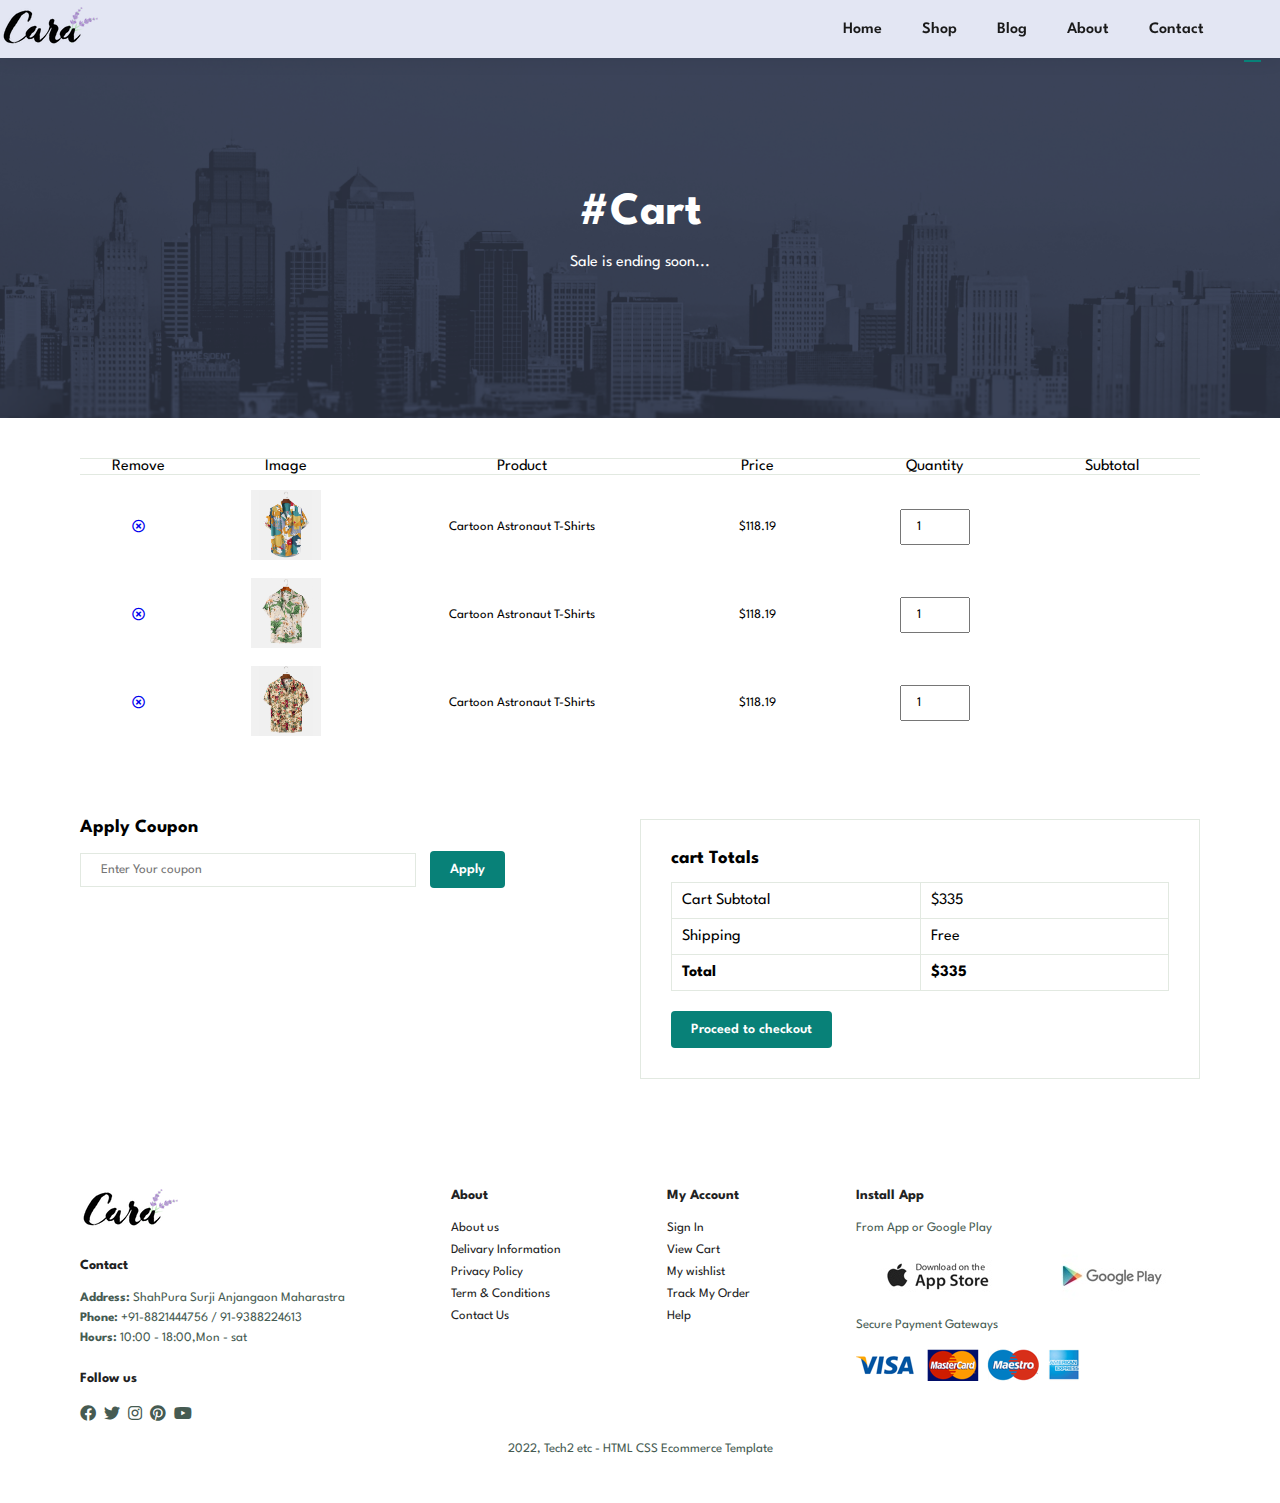
==== cart.html @ f4cc3b66 "done" ====
<!DOCTYPE html>
<html lang="en">

<head>
    <meta charset="UTF-8">
    <meta name="viewport" content="width=device-width, initial-scale=1.0">
    <meta http-equiv="X-UA-Compatible" content="ie=edge">
    <title>Shop</title>
    <link rel="stylesheet" href="style.css">
    <link rel="stylesheet" href="https://pro.fontawesome.com/releases/v5.10.0/css/all.css">
</head>

<body>
    <section id="header">
        <a href="#"><img src="img/logo.png" class="logo" alt="logo"></a>
        <div>
            <ul id="navbar">
                <li><a  href="index.html">Home</a></li>
                <li><a href="shop.html">Shop</a></li>
                <li><a href="blog.html">Blog</a></li>
                <li><a href="about.html">About</a></li>
                <li><a  href="contact.html">Contact</a></li>
                <li id="lg-bag"><a class="active" href="cart.html"><i class="far fa-shopping-bag"></i></a></li>
                <a href="#" id="close"> <i class="far fa-times"></i></a>
            </ul>

        </div>
        <div id="mobile">

<a href="cart.html"><i class="far fa-shopping-bag"></i></a>
<i id="bar" class="fas fa-outdent"></i>
        </div>
    </section>
    <section id="page-header" class="about-header">
        
        <h2>#Cart</h2>
        
        <p>Sale is ending soon...</p>
       
    </section>
    <section id="cart" class="section-p1">
        <table width="100%">
            <thead>
                <tr>
                    <td>Remove</td>
                    <td>Image</td>
                    <td>Product</td>
                    <td>Price</td>
                    <td>Quantity</td>
                    <td>Subtotal</td>
                </tr>
            </thead>
            <tbody>
                <tr>
                    <td><a href="#"><i class="far fa-times-circle"></i></a></td>
                    <td><img src="img/products/f1.jpg" alt=""></td>
                    <td>Cartoon Astronaut T-Shirts</td>
                    <td>$118.19</td>
                    <td><input type="number" value="1"></td>
                </tr>
                <tr>
                    <td><a href="#"><i class="far fa-times-circle"></i></a></td>
                    <td><img src="img/products/f2.jpg" alt=""></td>
                    <td>Cartoon Astronaut T-Shirts</td>
                    <td>$118.19</td>
                    <td><input type="number" value="1"></td>
                </tr>
                <tr>
                    <td><a href="#"><i class="far fa-times-circle"></i></a></td>
                    <td><img src="img/products/f3.jpg" alt=""></td>
                    <td>Cartoon Astronaut T-Shirts</td>
                    <td>$118.19</td>
                    <td><input type="number" value="1"></td>
                
                </tr>
            </tbody>
        </table>
    </section >
     <section id="cart-add" class="section-p1">
        <div id="coupon">
            <h3>Apply Coupon</h3>
            <div>
                <input type="text" placeholder="Enter Your coupon">
                <button class="normal">Apply</button>
            </div>
        </div>
        <div id="subtotal">
            <h3>cart Totals</h3>
            <table>
                <tr>
                    <td>Cart Subtotal</td>
                    <td>$335</td>
                </tr>
                <tr>
                    <td>Shipping</td>
                    <td>Free</td>

                </tr>
                <tr>
                    <td><strong>Total</strong></td>
                    <td><strong>$335</strong></td>

                </tr>
                
            </table>
            <button class="normal"> Proceed to checkout</button>
        </div>

     </section>
    
     <footer class="section-p1">
        <div class="col">
           <img  class="logo" src="img/logo.png" alt="">
           <h4>Contact</h4>
           <p><strong>Address: </strong> ShahPura Surji Anjangaon Maharastra </p>
           <p><strong>Phone: </strong> +91-8821444756 / 91-9388224613 </p>
            <p><strong>Hours: </strong> 10:00 - 18:00,Mon - sat</p>
            <div class="follow">
               <h4>Follow us</h4>
               <div class="icon">
                   <i class="fab fa-facebook"></i>
                   <i class="fab fa-twitter"></i>
                   <i class="fab fa-instagram"></i>
                   <i class="fab fa-pinterest"></i>
                   <i class="fab fa-youtube"></i>
   
   
               </div>
            </div>
       </div>
       <div class="col">
           <h4>About </h4>
           <a href="#">About us</a>
           <a href="#">Delivary Information</a>
           <a href="#">Privacy Policy</a>
           <a href="#">Term & Conditions</a>
           <a href="#">Contact Us</a>
   
   
       </div>
       <div class="col">
           <h4>My Account </h4>
           <a href="#">Sign In</a>
           <a href="#">View Cart</a>
           <a href="#">My wishlist</a>
           <a href="#">Track My Order</a>
           <a href="#">Help</a>
   
   
       </div>
       <div class="col install">
           <h4>Install App</h4>
           <p>From App or Google Play</p>
           <div>
           <img src="img/pay/app.jpg" alt="">
           <img src="img/pay/play.jpg" alt="">
           </div>
           <p>Secure Payment Gateways</p>
           <img src="img/pay/pay.png" alt="">
       </div>
       <div class="copyright">
           <p>2022, Tech2 etc - HTML CSS Ecommerce Template</p>
       </div>
       </footer>
    <script src="script.js"></script>
</body>

</html>
---- style.css ----
@import url("https://fonts.googleapis.com/css2?family=Spartan:wght@100;200;300;400;500;600;700;800;900&display=swap");
* {
  margin: 0;
  padding: 0;
  box-sizing: border-box;
  font-family: "Spartan", sans-serif;
}

html {
  scroll-behavior: smooth;
}

/* Global Styles */

h1 {
  font-size: 50px;
  line-height: 64px;
  color: #222;
}

h2 {
  font-size: 46px;
  line-height: 54px;
  color: #222;
}

h4 {
  font-size: 20px;
  color: #222;
}

h6 {
  font-weight: 700;
  font-size: 12px;
}

p {
  font-size: 16px;
  color: #465b52;
  margin: 15px 0 20px 0;
}

.section-p1 {
  padding: 40px 80px;
}

.section-m1 {
  margin: 40px 0;
}
button.normal{
font-size: 14px;
font-weight: 600;
padding: 15px 30px;
color: #000;
background-color: #fff;
border-radius: 4px;
cursor: pointer;
border: none;
outline: none;
transition: 0.2s;
}
button.white{
    font-size: 13px;
    font-weight: 600;
    padding: 11px 18px;
    color: #fff;
    background-color: transparent;
    cursor: pointer;
    border: 1px solid white;
    outline: none;
    transition: 0.2s;
    }

body {
  width: 100%;
}
#header{
    display: flex;
    align-items: center;
    justify-content: space-between;
    padding: 20px,80px;
    background-color: #E3E6F3;
    box-shadow: 0 5px 15px rgba(0,0 ,0, 0.06);
    z-index: 999;
    position: sticky;
    top: 0;
    left: 0;


}
#navbar{
 display: flex;
 align-items: center;
 justify-content: center;   
}
#navbar li{
    list-style: none;
    padding: 20px;
    position: relative;
}
#navbar li a{
    text-decoration: none;
    font-size: 16px;
    font-weight: 600;
    color: #1a1a1a;
    transition: 0.3s ease;


}
#navbar li a:hover,
#navbar li a.active{
   color: #088178;
}
#navbar li a.active::after,
#navbar li a:hover::after{
    content: "";
    width: 30%;
    height: 2px;
    background: #088178;
    position: absolute;
    bottom: -4px;
    left: 20px;
}
#mobile{
    display: none;
    align-items: center;

}
#close{
    display: none;
}
#hero{
    background-image: url("img/hero4.png");
    height: 90vh;
    width: 100%;
    background-size:cover ;
    background-position: top 25% right 0 ;
    padding: 0 80;
    display: flex;
    flex-direction: column;
    align-items: flex-start;
    justify-content: center;

}
#hero h4{
    padding-bottom: 15px;
}
#hero h1{
    color:#088178;

}
#hero button{
    background-image: url("img/button.png");
    background-color: transparent;
    color: #088178;
    border: 0;
    padding: 14px 80px 14px 65px;
    background-color: no-repeat;
    cursor: pointer;
    font-weight: 700;
    font-size: 15px;
}
#feature{
    display: flex;
    align-items: center;
    justify-content: space-between;
    flex-wrap: wrap;
}
#feature .fe-box{
width: 180px;
text-align:center;
padding: 25px 15px;
box-shadow: 20px 20px 34px rgba(0,0, 0, 0.03);
border: 1px solid #cce7d0;
border-radius: 4px;
margin: 15px 0;


}

#feature .fe-box:hover{
box-shadow: 10px 10px 54px rgba(70,62,221,0.1);
}

#feature .fe-box img{
    width: 100%;
    margin-bottom: 10px;
}
#feature .fe-box h6{
    display: inline-block;
    padding: 9px 8px 6px 8px ;
    line-height: 1;
    border-radius:4px ;
    color: #088178;
    background-color: #fddde4;


}

#feature .fe-box:nth-child(2) h6{
    background-color: #cdebbc;
}
#feature .fe-box:nth-child(3) h6{
    background-color: #d1e8f2;
}
#feature .fe-box:nth-child(4) h6{
    background-color: #cdd4f8;
}
#feature .fe-box:nth-child(5) h6{
    background-color: #f6dbf6;
}
#feature .fe-box:nth-child(6) h6{
    background-color: #fff2e5;
}
#product1 {
    text-align: center;
}
#product1 .pro-container{
    display: flex;
    justify-content: space-between;
    padding: top 20px; 
    flex-wrap:wrap ;
}
#product1 .pro{
    width: 23%;
    min-width: 250px;
    padding: 10px 12px;
    border: 1px solid #cce7d0;
    border-radius: 25px;
    cursor: pointer;
    box-shadow: 20px 20px 30px rgba(70,62,221,0.02);
    margin: 15px 0;
    transition: 0.2s ease;
    position: relative;

}
#product1 .pro:hover{
    box-shadow: 20px 20px 30px rgba(0,0 ,0, 0.06);
}
#product1 .pro img{
    width: 100%;
    border-radius: 20px;
}
#product1 .pro .des{
    text-align: start;
    padding: 10px 0;
}
#product1 .pro .des span{
    color:#606063;
    font-size: 12px;
}
#product1 .pro .des h5{
    padding-top: 7px;
    color:#1a1a1a;
    font-size: 14px;
} 
#product1 .pro .des i{
    font-size: 12px;
    color: rgb(243,181,25);
}
#product1 .pro .des h4{
    padding-top: 7px;
    font-size: 15px;
    font-weight: 700;
    color: #088178;
}
#product1 .pro .cart{
width: 40px;
height: 40px;
line-height: 40px;
border-radius: 50px;
background-color: #e8f6ea;
font-weight: 500;
color: #088178;
border: 1px solid #cce7d0;
position: absolute;
bottom: 20px;
right: 10px;

}
#banner{
    display: flex;
    flex-direction: column;
    justify-content: center;
    align-items: center;
    text-align: center;
    background-image: url("img/banner/b2.jpg");
    width: 100%;
    height: 40vh;
    background-size: cover;
    background-position: center;

}
#banner h4{
    color: #fff;
    font-size: 16px;
}
#banner h2{
    color: #fff;
    font-size: 30px;
    padding: 10px 0;
}
#banner h2 span{
    color: #ef3636;
}
#banner button:hover {
    background:#088178;
    color: #fff;
}
#sm-banner{
    display: flex;
    justify-content: space-between;
    flex-wrap: wrap;
}
#sm-banner .banner-box{
    display: flex;
    flex-direction: column;
    justify-content: center;
    align-items: flex-start;
    text-align: center;
    background-image: url("img/banner/b17.jpg");
   min-width: 580px;
    height: 50vh;
    background-size: cover;
    background-position: center;
    padding: 30px;
}
#sm-banner .banner-box2{
    background-image: url(img/banner/b10.jpg);
}
#sm-banner h4{
    color: #fff;
    font-size: 20px;
    font-weight:300 ;
}
#sm-banner h2{
    color: #fff;
    font-size: 28px;
    font-weight:800 ;
}
#sm-banner span{
    color: #fff;
    font-size: 14px;
    font-weight: 500;
    padding-bottom: 15px;
}
#sm-banner .banner-box:hover button{
    background: #088178;
    border: 1px solid #088178;
}
#banner3{
    display: flex;
    justify-content: space-between;
    flex-wrap: wrap;
    padding: 0 80px;
}
#banner3 .banner-box{
    display: flex;
    flex-direction: column;
    justify-content: center;
    align-items: flex-start;
    text-align: center;
    background-image: url("img/banner/b7.jpg");
   min-width: 30%;
    height: 30vh;
    background-size: cover;
    background-position: center;
    padding: 20px;
    margin-bottom:20px ;
}
#banner3 .banner-box2{
    background-image: url(img/banner/b4.jpg);
}
#banner3 .banner-box3{
    background-image: url(img/banner/b18.jpg);
}
#banner3 h2{
color: #fff;
font-weight:900 ;
font-size: 22px;
}
#banner3 h3{
    color: #ec544e;
    font-weight:800 ;
    font-size: 15px;
    }
     #newsletter{
        display: flex;
        justify-content: space-between;
        flex-wrap: wrap;
        align-items: center;
        background-image: url("img/banner/b14.png");
        background-repeat: no-repeat;
        background-position: 20% 30%;
        background-color: #041e42;
    }
#newsletter h4{
    font-size: 22px;
    font-weight: 700;
    color: #fff;
}
#newsletter p{
    font-size: 14px;
    font-weight: 600;
    color: #818ea0;
}
#newsletter p span{
   
    color: #ffbd27;
}
#newsletter .form{
    display: flex;
    width: 40%;
}
#newsletter input{
    height: 3.125rem;
    padding: 0 1.25em;
    font-size:14px ;
    width: 100%;
    border: 1px solid transparent;
    border-radius: 4px;
    outline: none;
    border-top-right-radius: 0;
    border-bottom-right-radius: 0;
}
#newsletter button{
    background-color: #088178;
    color: #fff;
    white-space: nowrap;
    border-top-left-radius: 0;
    border-bottom-left-radius: 0;
}
footer{
    display: flex;
    flex-wrap: wrap;
    justify-content: space-between;

}
footer .col{
    display: flex;
    flex-direction: column;
    align-items: flex-start;
    margin-bottom: 20px;

}
footer .logo{
    margin-bottom: 30px;

}
footer h4{
    font-size: 14px;
    padding-bottom:20px ;

}
footer p{
    font-size: 13px;
    margin: 0 0 8px 0;

}
footer a{
    font-size: 13px;
    text-decoration: none;
    color: #222;
    margin-bottom:10px;
}
footer .follow{
    margin-top: 20px;
}
footer .follow i{
    color: #465b52;
    padding-right: 4px;
    cursor: pointer;
}
footer .install .row img {
     border: 1px solid #088178;
     border-radius: 6px;
}
footer .install img{
    margin: 10px 0 15px 0;
}
footer .follow i:hover,
footer a:hover{
color: #088178;
}

footer .copyright{
width: 100%;
text-align: center;
}







/*Shop page*/
#page-header{
    background-image: url("img/banner/b1.jpg");
    width: 100%;
    height: 40vh;
    background-size: cover;
    display: flex;
    justify-content: center;
    text-align: center;
    flex-direction: column;
    padding: 14px;
}
#page-header h2,
#page-header p{
    color:#fff;
    
}
#pagination {
    text-align: center;
}
#pagination a{
    text-decoration: none;
    background-color:#088178 ;
    padding: 15px 20px;
    border-radius: 4px;
    color: #fff;
    font-weight: 600;

}
#pagination a i{
    font-size: 16px;
    font-weight: 600;
}



/*Single Product*/
#prodetails{
    display: flex;
    margin-top: 50px;
   
}
#prodetails .single-pro-image{
width: 40%;
margin-right:50px ;

}
.small-img-group{
    display: flex;
    justify-content: space-between;

}
.small-img-col{
    flex-basis: 24%;
    cursor: pointer;
}
#prodetails .single-pro-details{
width: 50%;
padding: top 30px;
}
#prodetails .single-pro-details h4{
    padding: 40px 0 20x 0;
}
#prodetails .single-pro-details h2{
    padding: 40px 0 20px 0;
}
#prodetails .single-pro-details select{
    display: block;
    padding: 5px 10px;
    margin-bottom: 10px;
}
#prodetails .single-pro-details input{
    width: 50px;
    height: 47px;
    padding-left:10px ;
    font-size: 16px;
    margin-right: 10px;
}
#prodetails .single-pro-details button:focus{
    outline: none;
}
#prodetails .single-pro-details button{
    background: #088178;
    color: #fff;
}
#prodetails .single-pro-details span{
    line-height: 25px;
}

/*blog-header*/
#page-header.blog-header{
    background-image: url("img/banner/b19.jpg");
   
    
}
#blog{
    padding: 150px 150px 0 150px;
}
#blog .blog-box{
    display: flex;
    align-items: center;
    width: 100%;
    position: relative;
    padding-bottom: 90px;
   
}
#blog .blog-img{
width: 50%;
margin-right: 40px;

}
#blog img{
    width: 100%;
}
#blog .blog-details{
    width: 50%;

}
#blog .blog-details a{
text-decoration: none;
font-size: 11px;
color: #000;
font-weight: 700;
position: relative;
transition: 0.3s;
}
#blog .blog-details a::after{
    content: "";
    width: 50px;
    height: 1px;
    background-color: #000;
    position: absolute;
    top: 4px;
    right: -60px;
}

#blog .blog-details a:hover{
    color: #088178;
}
#blog .blog-details a:hover::after{
    color: #088178;
}
#blog .blog-box h1{
    position: absolute;
    top: -40px;
    left: 0;
    font-size: 70px;
    font-weight:700 ;
    color: #c9cbce;
    z-index: -9;
}

/* About Page */

#page-header.about-header{
    background-image: url("img/about/banner.png");

}
#about-head{
    display: flex;
    align-items: center;
}
#about-head img{
    width: 50%;
    height: auto;
}
#about-head div{
    padding-left:40px ;
}
#about-app{
    text-align: center;

}
#about-app .video{
    width: 70%;
    height: 100%;
    margin: 30px auto 0 auto;
}
#about-app .video video{
width: 100%;
height: 100%;
border-radius: 20px;
}


/*Contact page*/
#contact-details{
    display:flex;
    align-items: center;
    justify-content: space-between;


}
#contact-details .details{
    width: 40%;
}
#contact-details .details span,
#form-details form span{
    font-size: 12px;
}
#contact-details .details h2,
#form-details form h2{
    font-size: 26px;
    line-height: 35px;
    padding: 20px 0px;
}
#contact-details .details h3{
    font-size: 16px;
   padding-bottom: 15px;
}
#contact-details .details li{
   list-style: none;
   display: flex;
   padding: 10px 0;
}
#contact-details .details li i{
    font-size: 14px;
    padding-right: 22px;
}
#contact-details .details li p{
    margin: 0;
    font-size: 14px;
}
#contact-details .map{
    width: 55%;
    height: 400px;
}
#contact-details .map iframe{
    width: 100%;
    height: 100%;
}
#form-details{
    display: flex;
    justify-content: space-between;
    margin: 30px;
    padding: 80px;
    border: 1px solid #e1e1e1;
}
#form-details form{
    width: 65%;
    display: flex;
    flex-direction: column;
    align-items: flex-start;
    
}
#form-details form input,
#form-details form textarea{
width: 100%;
padding: 12px 15px;
outline: none;
margin-bottom: 20px;
border: 1px solid #e1e1e1;
}
#form-details form button{
    background-color: #088178;
    color: #fff;
}

#form-details .people div{
    padding-bottom: 25px;
    display: flex;
    align-items:flex-start ;
  
}
#form-details .people div img{
    width: 65px;
    height: 65px;
    object-fit: cover;
    margin-right: 15px;
}
#form-details .people div p{
    margin: 0;
    font-size: 13px;
    line-height: 25px;
}
#form-details .people div p span{
    display: block;
    font-size: 16px;
    font-weight: 600;
    color: #000;
}
/*Cart Page*/
#cart{
    overflow-x:auto ;
}
#cart table{
    width: 100%;
    border-collapse: collapse;
    table-layout: fixed;
    white-space: nowrap;
}
#cart table img{
    width: 70px;
}
#cart table td:nth-child(1){
width: 100px;
text-align: center;
}
#cart table td:nth-child(2){
    width: 150px;
    text-align: center;
    }
    #cart table td:nth-child(3){
        width: 250px;
        text-align: center;
        }
        #cart table td:nth-child(4),
        #cart table td:nth-child(5),
        #cart table td:nth-child(6){
            width: 150px;
            text-align: center;
            }
            #cart table td:nth-child(5) input{
                width: 70px;
                padding: 10px 5px 10px 15px;
            }
            #cart table thead{
                border: 1px solid #e2e9e1;
                border-left: none;
                border-right: none;
            }
            #cart table tbody tr td{
                padding-top: 15px;
            }
            #cart table tbody td{
                font-size: 13px;
            }
            #cart-add{
                display: flex;
                flex-wrap: wrap;
                justify-content: space-between;
            }
#coupon{
    width: 50%;
    margin-bottom: 30px;

}
#coupon h3,
#subtotal h3{
    padding-bottom: 15px;
}
#coupon input{
    padding:10px 20px;
    outline: none;
    width: 60%;
    margin-right: 10px;
    border: 1px solid #e2e9e1;
}

#coupon button,
#subtotal button{
    background-color: #088178;
    color: #fff;
    padding: 12px 20px;
}

#subtotal{
    width: 50%;
    margin-bottom:30px ;
    border: 1px solid #e2e9e1;
    padding: 30px;

}
#subtotal table{
    border-collapse: collapse;
    width: 100%;
    margin-bottom: 20px;
}
#subtotal table td{
    width: 50%;
    border: 1px solid #e2e9e1;
    padding: 10px;
    font: 13px;

}


/*cart page*/








/*Media Query*/
@media (max-width:799px) {
    .section-p1{
        padding: 40px 40px;
    }
    #navbar{
        display:flex;
        flex-direction: column;
        align-items: flex-start;
        justify-content: flex-start;
        position: fixed;
        top: 0;
        right: -300px;
        height: 100vh;
        width: 300px;
        background-color: #E3E6F3;
        box-shadow: 0 40px 60px rgba(0,0, 0, 0.1);
        padding: 80px 0 0 10px;
        transition: 0.3s;

    }
    #navbar.active{
right: 0px;
    }
    #navbar li{
       margin-bottom: 25px; 
    }
    #mobile{
        display: flex;
        align-items: center;
    
    }
    #mobile i{
        color: #1a1a1a;
        font-size: 24px;
        padding-left:20px ;
    }
     #close{
        display: inline;
        position: absolute;
        top: 30px;
        left: 30px;
        color: #222;
        font-size: 24px;
     }
     #lg-bag{
        display: none;
     }
   #hero{
    height: 70vh;
    padding: 0 80px;
    background-position: top 30% right 30%;
}
#feature{
    justify-content: center;
}
#feature .fe-box{
    margin: 15% 15%;
}
#product1 .pro-container{
    justify-content: center;
}
#product1 .pro{
    margin: 15px;

}
#banner {
    height: 20vh;
}
#sm-banner .banner-box{
    min-width: 100%;
    height: 30vh;
}
#banner3{
    padding: 0 40px;
}
#banner3 .banner-box{
    width: 28%;
}
#newsletter .form{
    width: 70%;
}
/*contact form*/
#form-details{
    padding:40px;
}
#form-details form{
    width: 50%;
}

}
@media(max-width:477px){
     .section-p1{
        padding:20px;
     }
    #header{
        padding: 10px 30px;
        
    }
    h1{
        font-size: 38px;
    }
    h2{
        font-size: 32px;
    }
    #hero{
        padding: 0 20px;
        background-position: 55%;
    }
    #feature{
        justify-content: space-between;
    }
    #feature .fe-box{
        width: 155px;
        margin:0 0 15px 0;
    }
    #product1 .pro{
        width: 100%;
    }
    #banner{
        height: 40vh;
    }
    #sm-banner .banner-box{
        height: 40vh;
    }
    #sm-banner .banner-box2{
        margin-top: 20px;
    }
    #banner3{
        padding: 0 20px;
    }
    #banner .banner-box{
        width: 100%;
    }
    #newsletter{
        padding: 40px 20px;
    }
    #newsletter .form{
        width: 100%;
    }
    footer .coppyright{
        text-align: start;
    }
    /*Single product*/
    #prodetails{
        display:flex;
        flex-direction: column;
    }
    #prodetails .single-pro-image{
        width: 100%;
        margin-right:0px
    }
    #prodetails .single-pro-details{
        width: 100%;
        
    }
/*Blog Page*/
#blog{
    padding: 100px 20px 0 20px;
}
#blog .blog-box{
    display: flex;
    flex-direction: column;
    align-items: flex-start;
}
#blog .blog-img{
    width: 100%;
    margin: 0px;
    margin-bottom: 30px;
}
#blog .blog-details{
    width: 100%;
}

/*About Page*/
#about-head{
    flex-direction: column;
}
#about-head img{
width: 100%;
margin-bottom: 20px;
}
#about-head div{
    padding-left: 0px;
}
#about-head .video{
    width: 100%;
}
/*contact page*/
#contact-details{
    flex-direction: column;
}
#contact-details .details{
    width: 100%;
    margin-bottom: 30px;;
}
#contact-details .map{
    width: 100%;
}
#form-details{
    margin: 10px;
    padding: 30px 10px;
    flex-wrap: wrap;
}
#contact-details .form{
    width: 100%;
    margin-bottom:30px ;
}
/*cart page*/
#cart-add{
    flex-direction: column;
}
#coupon{
    width: 100%;
}
#subtotal{
    width: 100%;
    padding: 20px;
}

}
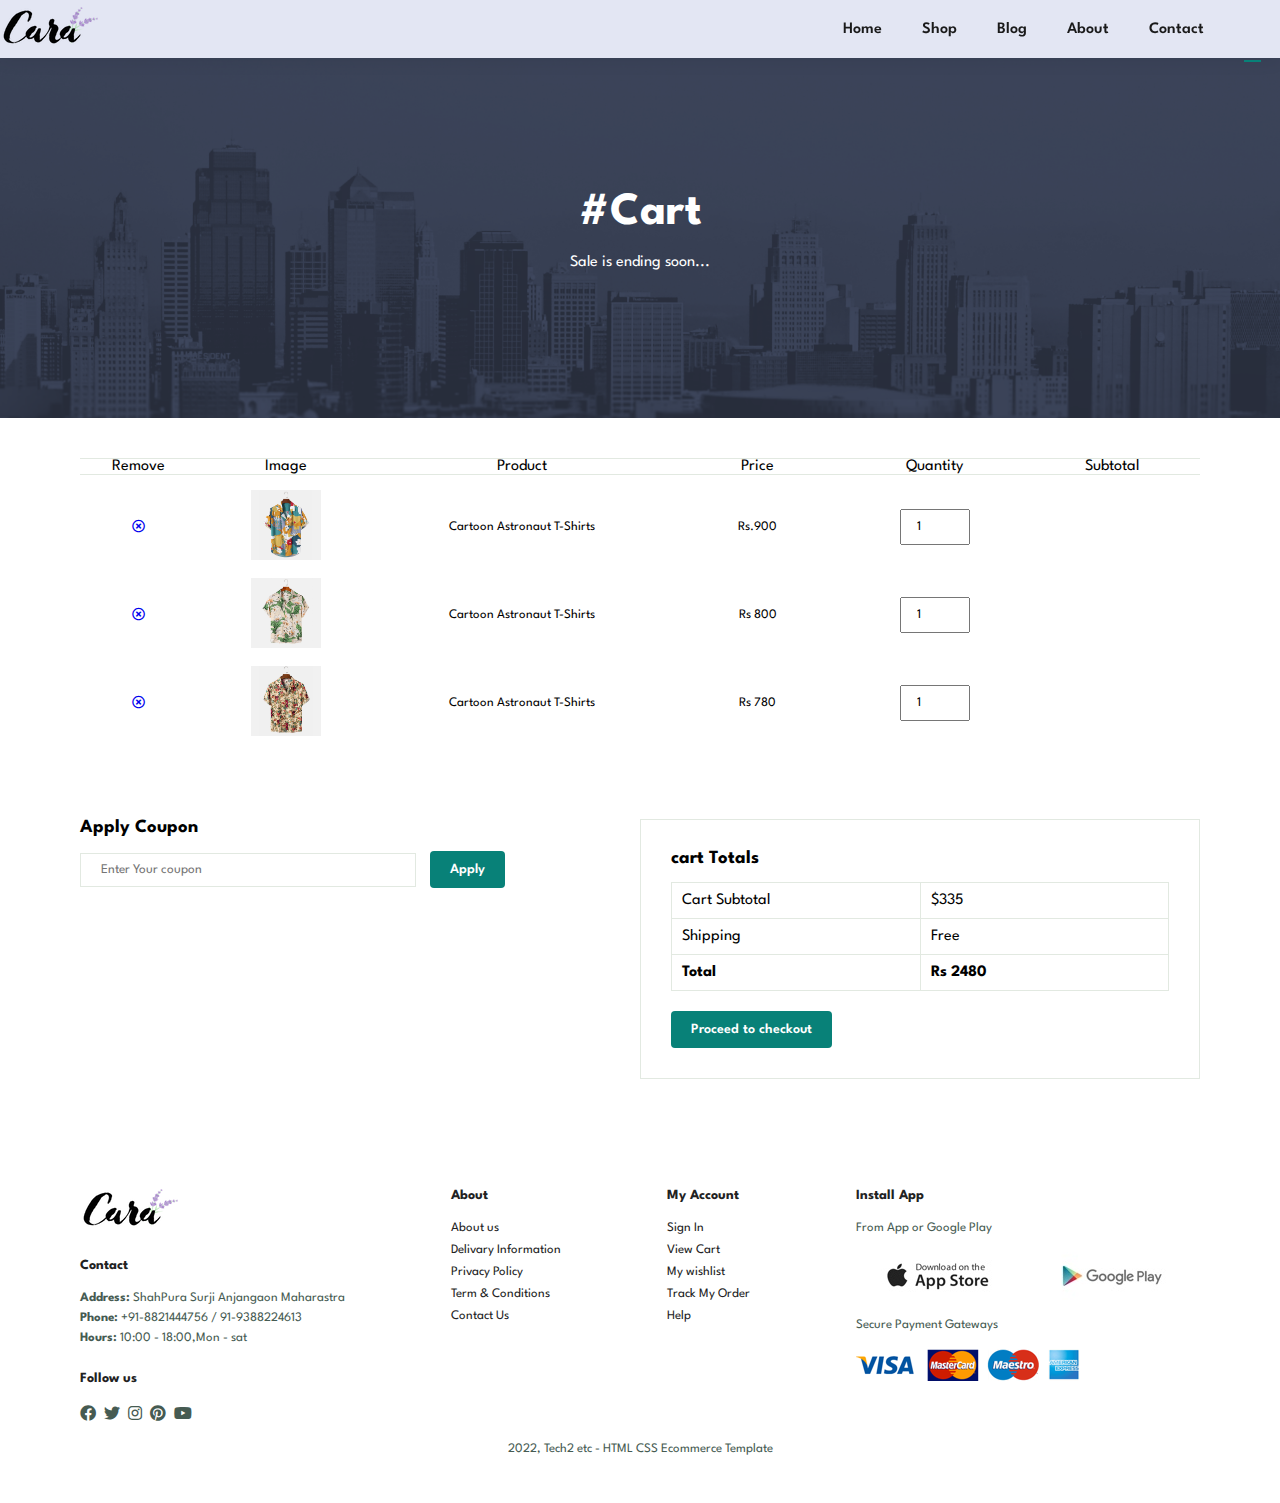
==== commit 42301137: "Update cart.html" ====
--- a/cart.html
+++ b/cart.html
@@ -55,21 +55,21 @@
                     <td><a href="#"><i class="far fa-times-circle"></i></a></td>
                     <td><img src="img/products/f1.jpg" alt=""></td>
                     <td>Cartoon Astronaut T-Shirts</td>
-                    <td>$118.19</td>
+                    <td>Rs.900</td>
                     <td><input type="number" value="1"></td>
                 </tr>
                 <tr>
                     <td><a href="#"><i class="far fa-times-circle"></i></a></td>
                     <td><img src="img/products/f2.jpg" alt=""></td>
                     <td>Cartoon Astronaut T-Shirts</td>
-                    <td>$118.19</td>
+                    <td>Rs 800</td>
                     <td><input type="number" value="1"></td>
                 </tr>
                 <tr>
                     <td><a href="#"><i class="far fa-times-circle"></i></a></td>
                     <td><img src="img/products/f3.jpg" alt=""></td>
                     <td>Cartoon Astronaut T-Shirts</td>
-                    <td>$118.19</td>
+                    <td>Rs 780</td>
                     <td><input type="number" value="1"></td>
                 
                 </tr>
@@ -98,7 +98,7 @@
                 </tr>
                 <tr>
                     <td><strong>Total</strong></td>
-                    <td><strong>$335</strong></td>
+                    <td><strong>Rs 2480 </strong></td>
 
                 </tr>
                 
@@ -165,4 +165,4 @@
     <script src="script.js"></script>
 </body>
 
-</html>+</html>
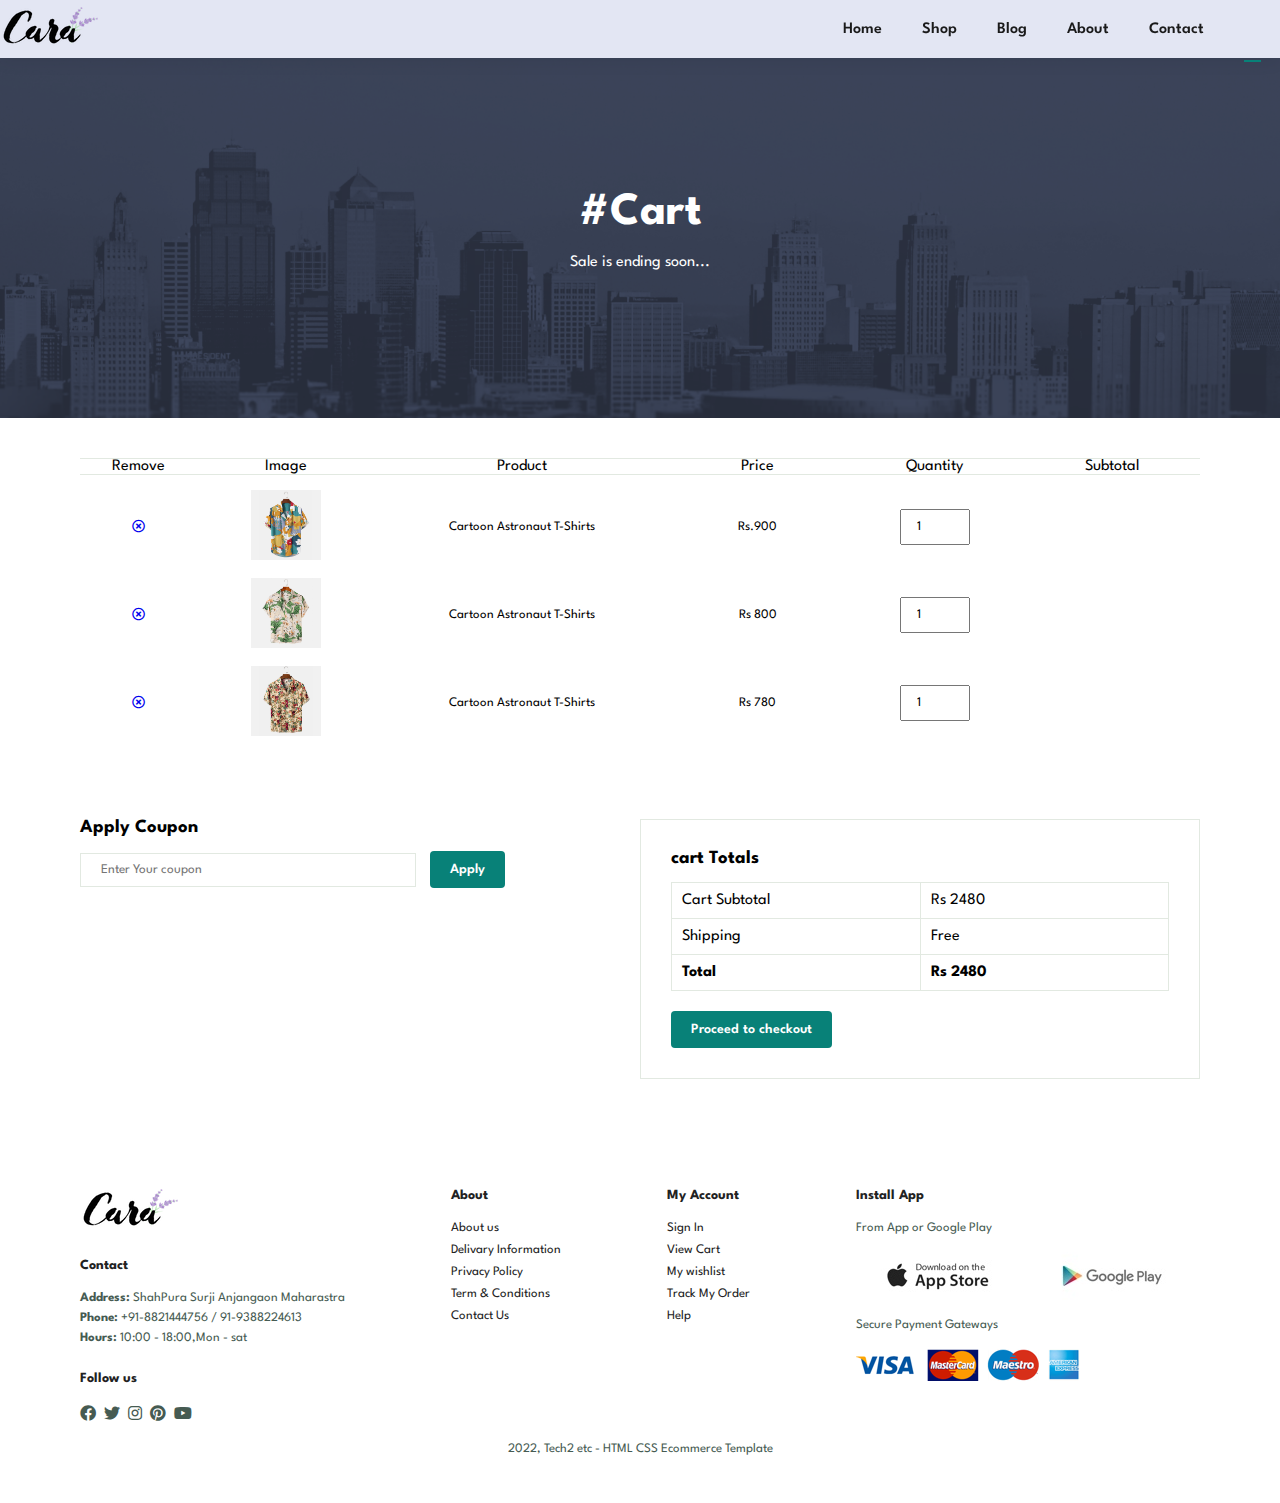
==== commit 676fdbc5: "Update cart.html" ====
--- a/cart.html
+++ b/cart.html
@@ -89,7 +89,7 @@
             <table>
                 <tr>
                     <td>Cart Subtotal</td>
-                    <td>$335</td>
+                    <td>Rs 2480</td>
                 </tr>
                 <tr>
                     <td>Shipping</td>
